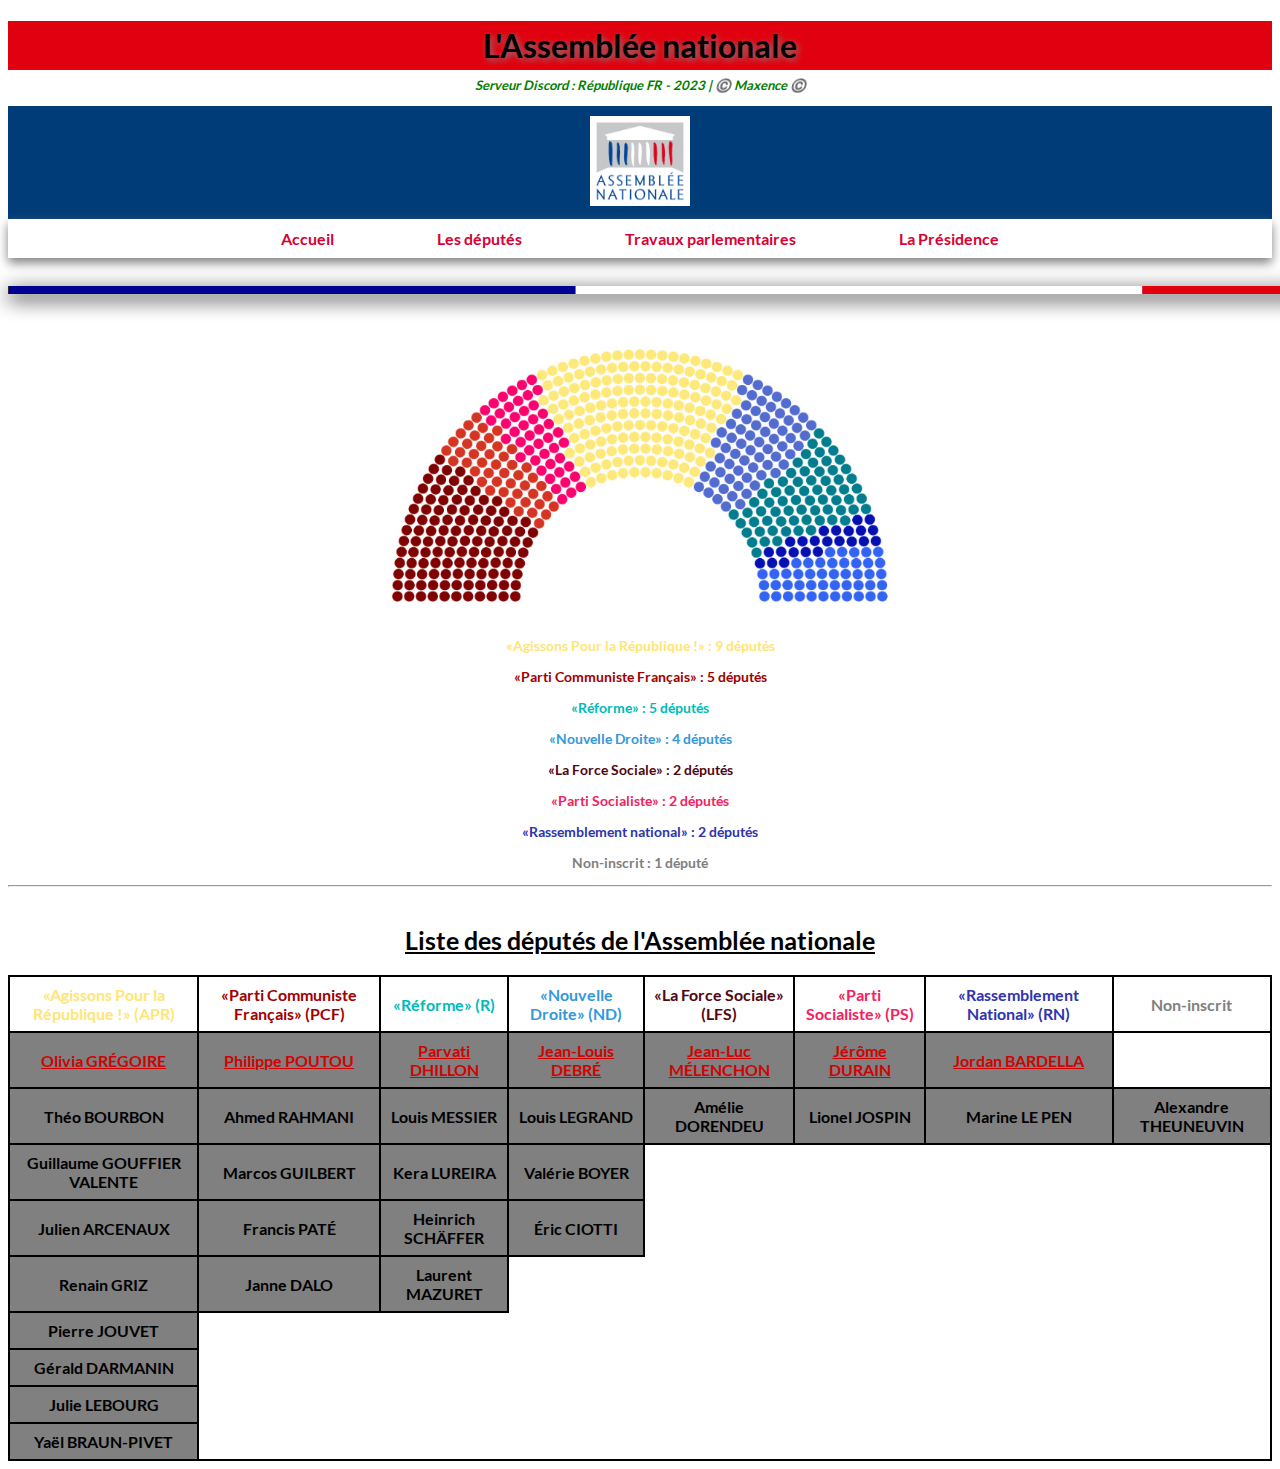
==== depute.html @ ee34c6cf "🟡 Mise à jour de la liste des députés" ====
<!DOCTYPE html>
<html lang="fr">
  <!-- * Basic page elements-->
  <head>
    <title>Assemblée nationale - Les députés</title>
    <meta charset="utf-8" />
    <link rel="shorcut icon" href="img/favicone.jpg" type="image/x-icon" />
    <link rel="stylesheet" href="style.css" type="text/css" />
  </head>

  <!-- * Body of the page-->
  <body>
    <!-- Page header-->
    <header>
      <h1>L'Assemblée nationale</h1>
      <p class="txt_header">
        Serveur Discord : République FR - 2023 | ©️ Maxence ©️
      </p>
      <div class="logo_AN_header">
        <a href="index.html">
          <img
            src="img/icon_AN.jpg"
            alt="Logo de l'Assemblée nationale"
            width="100px"
          />
        </a>
      </div>
      <!-- TODO NAV-->
      <nav>
        <a class="link_NAV1" id="link_NAV" href="index.html">Accueil</a>
        <a class="link_NAV2" id="link_NAV" href="depute.html">Les députés</a>
        <a class="link_NAV3" id="link_NAV" href="travaux_parlementaires.html"
          >Travaux parlementaires</a
        >
        <a class="link_NAV4" id="link_NAV" href="presidence.html"
          >La Présidence</a
        >
      </nav>

      <img
        class="long_line"
        src="img/long_line.jpg"
        alt="Longue ligne de séparation"
        width="1700px"
      />
    </header>

    <!-- Member of Parliament-->
    <main>
      <!-- * Hémicycle-->
      <div class="compo_AN">
        <img
          src="img/compo_AN.jpg"
          alt="Composition de l'Assemblée nationale"
          width="500px"
        />
      </div>
      <!-- * Nombre de députés dans chaque groupe-->
      <div class="nb_depute_grp">
        <p style="color: #ffe577">
          «Agissons Pour la République !» : 9 députés
        </p>
        <p style="color: #a20000">«Parti Communiste Français» : 5 députés</p>
        <p style="color: #00bbbb">«Réforme» : 5 députés</p>
        <p style="color: #3498db">«Nouvelle Droite» : 4 députés</p>
        <p style="color: #520811">«La Force Sociale» : 2 députés</p>
        <p style="color: #f52160">«Parti Socialiste» : 2 députés</p>
        <p style="color: #3133af">«Rassemblement national» : 2 députés</p>
        <p style="color: gray">Non-inscrit : 1 député</p>
      </div>
      <hr />

      <!-- * List of Members of Parliament-->
      <table id="tableau_center">
        <caption>
          Liste des députés de l'Assemblée nationale
        </caption>
        <!-- TODO Liste des groupes-->
        <!-- ! Première ligne-->
        <tr>
          <th id="apr">«Agissons Pour la République !» (APR)</th>
          <th id="pcf">«Parti Communiste Français» (PCF)</th>
          <th id="r">«Réforme» (R)</th>
          <th id="nd">«Nouvelle Droite» (ND)</th>
          <th id="lfs">«La Force Sociale» (LFS)</th>
          <th id="ps">«Parti Socialiste» (PS)</th>
          <th id="rn">«Rassemblement National» (RN)</th>
          <th id="ni">Non-inscrit</th>
        </tr>
        <!-- TODO Liste des députés-->
        <!-- ! Deuxième ligne-->
        <tr class="prst_groupe">
          <td>Olivia GRÉGOIRE</td>
          <td>Philippe POUTOU</td>
          <td>Parvati DHILLON</td>
          <td>Jean-Louis DEBRÉ</td>
          <td>Jean-Luc MÉLENCHON</td>
          <td>Jérôme DURAIN</td>
          <td>Jordan BARDELLA</td>
        </tr>

        <!-- ! Troisième ligne-->
        <tr>
          <td>Théo BOURBON</td>
          <td>Ahmed RAHMANI</td>
          <td>Louis MESSIER</td>
          <td>Louis LEGRAND</td>
          <td>Amélie DORENDEU</td>
          <td>Lionel JOSPIN</td>
          <td>Marine LE PEN</td>
          <td>Alexandre THEUNEUVIN</td>
        </tr>

        <!-- ! Quatrième ligne-->
        <tr>
          <td>Guillaume GOUFFIER VALENTE</td>
          <td>Marcos GUILBERT</td>
          <td>Kera LUREIRA</td>
          <td>Valérie BOYER</td>
        </tr>

        <!-- ! Cinquième ligne-->
        <tr>
          <td>Julien ARCENAUX</td>
          <td>Francis PATÉ</td>
          <td>Heinrich SCHÄFFER</td>
          <td>Éric CIOTTI</td>
        </tr>

        <!-- ! Sixième ligne-->
        <tr>
          <td>Renain GRIZ</td>
          <td>Janne DALO</td>
          <td>Laurent MAZURET</td>
        </tr>

        <!-- ! Septième ligne-->
        <tr>
          <td>Pierre JOUVET</td>
        </tr>

        <!-- ! Huitième ligne-->
        <tr>
          <td>Gérald DARMANIN</td>
        </tr>

        <!-- ! Neuvième ligne-->
        <tr>
          <td>Julie LEBOURG</td>
        </tr>

        <!-- ! Dixième ligne-->
        <tr>
          <td>Yaël BRAUN-PIVET</td>
        </tr>

        <!-- ! Onzième ligne-->
      </table>
    </main>
  </body>
</html>
---- style.css ----
/* ! Rules*/
@font-face {
  font-family: Lato;
  src: url("Lato-Bold.ttf");
}
body {
  font-family: "Lato", "Arial", "serif", "sans-serif";
}

/* * Header*/
header {
  text-align: center;
}

h1 {
  background-color: #e1000f;
  padding: 5px 0px 5px 0px;
  text-shadow: 2px 2px 6px gray;
}
.txt_header {
  font-size: 13px;
  margin-top: -15px;
  font-style: italic;
  color: green;
}

.logo_AN_header {
  background-color: #003c78;
  padding-top: 10px;
  padding-bottom: 10px;
}

nav {
  box-shadow: 0px 5px 10px gray;
  margin: 0px 0px 20px 0px;
  padding: 10px 0px 10px 0px;
}
.link_NAV1,
.link_NAV2,
.link_NAV3 {
  margin-right: 100px;
}
#link_NAV:link {
  color: #d60235;
  text-decoration: none;
  font-weight: bold;
}
#link_NAV:hover {
  color: #d60235;
  border: 2px solid black;
  padding: 2px 2px 2px 2px;
}
#link_NAV:active {
  color: green;
  text-decoration: underline;
  font-style: italic;
}
#link_NAV:visited {
  color: purple;
  text-decoration: none;
  font-weight: normal;
}

.long_line {
  box-shadow: 0px 5px 20px black;
}

/* * INDEX*/
/* Assembly Agenda*/
#section_Assembly-Agenda {
  text-align: center;
}

.Assembly-Agenda {
  border: 5px solid black;
  margin-top: 90px;
  display: inline-block;
  margin-inline: 300px;
  padding: 5px 32px;
  width: min(90%, 1000px);
}
.title_assembly-agenda {
  color: #e34051;
  margin-top: 10px;
  text-align: center;
  background-color: rgb(77, 77, 77);
  padding: 5px 0px 5px 0px;
}
.next_seance {
  text-align: center;
  margin-top: -18px;
  text-decoration: underline;
}
.Assembly-Agenda_content {
  text-align: center;
  margin-top: 15px;
}

/* The Presidency | Member of Parliament*/
.title_prst-member {
  color: black;
  text-align: center;
  margin-top: 55px;
}
.small_line {
  text-align: center;
}
.link_prst {
  text-decoration: none;
  color: black;
}
.img_YBP {
  box-shadow: 2px 2px 20px gray;
  border-radius: 100%;
  margin-right: 620px;
  margin-left: 200px;
}
.txt_YBP {
  font-style: italic;
  font-size: 12px;
  margin-top: 20px;
  margin-left: 160px;
}
.txt_compoAN {
  font-style: italic;
  font-size: 12px;
  margin-top: 20px;
  margin-left: 80px;
}

.link_depute {
  text-decoration: none;
  color: black;
}
#div_prst-member {
  display: flex;
}

/* * DÉPUTÉ*/
/* Member of Parliament*/
.compo_AN {
  text-align: center;
  margin-top: 50px;
}
.nb_depute_grp {
  text-align: center;
  margin-top: 30px;
  font-size: 14px;
}

#tableau_center {
  margin-left: auto;
  margin-right: auto;
}
table,
th,
td {
  border: 2px solid black;
  border-collapse: collapse;
}
th,
td {
  padding: 8px;
  text-align: center;
}
td {
  background-color: gray;
}
caption {
  margin-top: 30px;
  margin-bottom: 20px;
  font-size: 25px;
  color: black;
  text-decoration: underline;
}

#apr {
  color: #ffe577;
}
#pcf {
  color: #a20000;
}
#r {
  color: #00bbbb;
}
#nd {
  color: #3498db;
}
#lfs {
  color: #520811;
}
#ps {
  color: #f52160;
}
#rn {
  color: #3133af;
}
#ni {
  color: gray;
}

.prst_groupe {
  color: rgb(206, 3, 3);
  text-decoration: underline;
}

/* * TRAVAUX PARLEMENTAIRES*/
/* Last session*/
.title_lastsession {
  color: black;
  margin-top: 10px;
}
.p_center {
  text-align: center;
}

#last-session {
  text-align: center;
}

.last_session {
  border: 5px solid black;
  margin-top: 60px;
  margin-bottom: 10px;
  display: inline-block;
  margin-inline: 300px;
  padding: 5px 32px;
  width: min(90%, 1000px);
  text-align: center;
}

.title_allsession {
  text-align: center;
  margin-top: 30px;
  padding-left: -50px;
}
.small_line_2 {
  text-align: center;
  margin-top: 40px;
}

/* Textes adoptés/refusés/en cours de débat*/
.title_txtadopt {
  margin-top: 50px;
}

.link_txtdelois_adopt {
  text-decoration: none;
  color: #16c60c;
}
.link_txtdelois_adopt:hover {
  text-decoration: underline;
}

.title_txtrefuse {
  margin-top: 50px;
}
.link_txtdelois_refuse {
  text-decoration: none;
  color: #e81224;
}
.link_txtdelois_refuse:hover {
  text-decoration: underline;
}

.title_txtencourstraitement {
  margin-top: 50px;
}

.li {
  margin-top: 10px;
}

/* * LA PRÉSIDENCE*/
/* Cabinet de la Présidente*/
.title_cabinetprst {
  color: black;
  margin-top: 30px;
  text-align: center;
}

#div_cabinetprst {
  display: flex;
}
.legende_imgYBP {
  margin-left: 150px;
  margin-top: 20px;
}
.img_MO {
  box-shadow: 2px 2px 20px gray;
  border-radius: 20%;
  margin-left: -80px;
}
.legende_imgMO {
  margin-left: -70px;
  margin-top: 20px;
}

/* Les VP Assemblée nationale*/
.title_vp {
  text-align: center;
}
#div_1erVP {
  text-align: center;
  margin-top: 50px;
}
.MLP {
  box-shadow: 2px 2px 20px gray;
  border-radius: 100%;
}

#VP {
  display: flex;
}
.JA {
  box-shadow: 2px 2px 20px gray;
  border-radius: 50%;
}
.JLD {
  box-shadow: 2px 2px 20px gray;
  border-radius: 25%;
  margin-left: 200px;
}
.LJ {
  box-shadow: 2px 2px 20px gray;
  border-radius: 70%;
  margin-left: 300px;
}
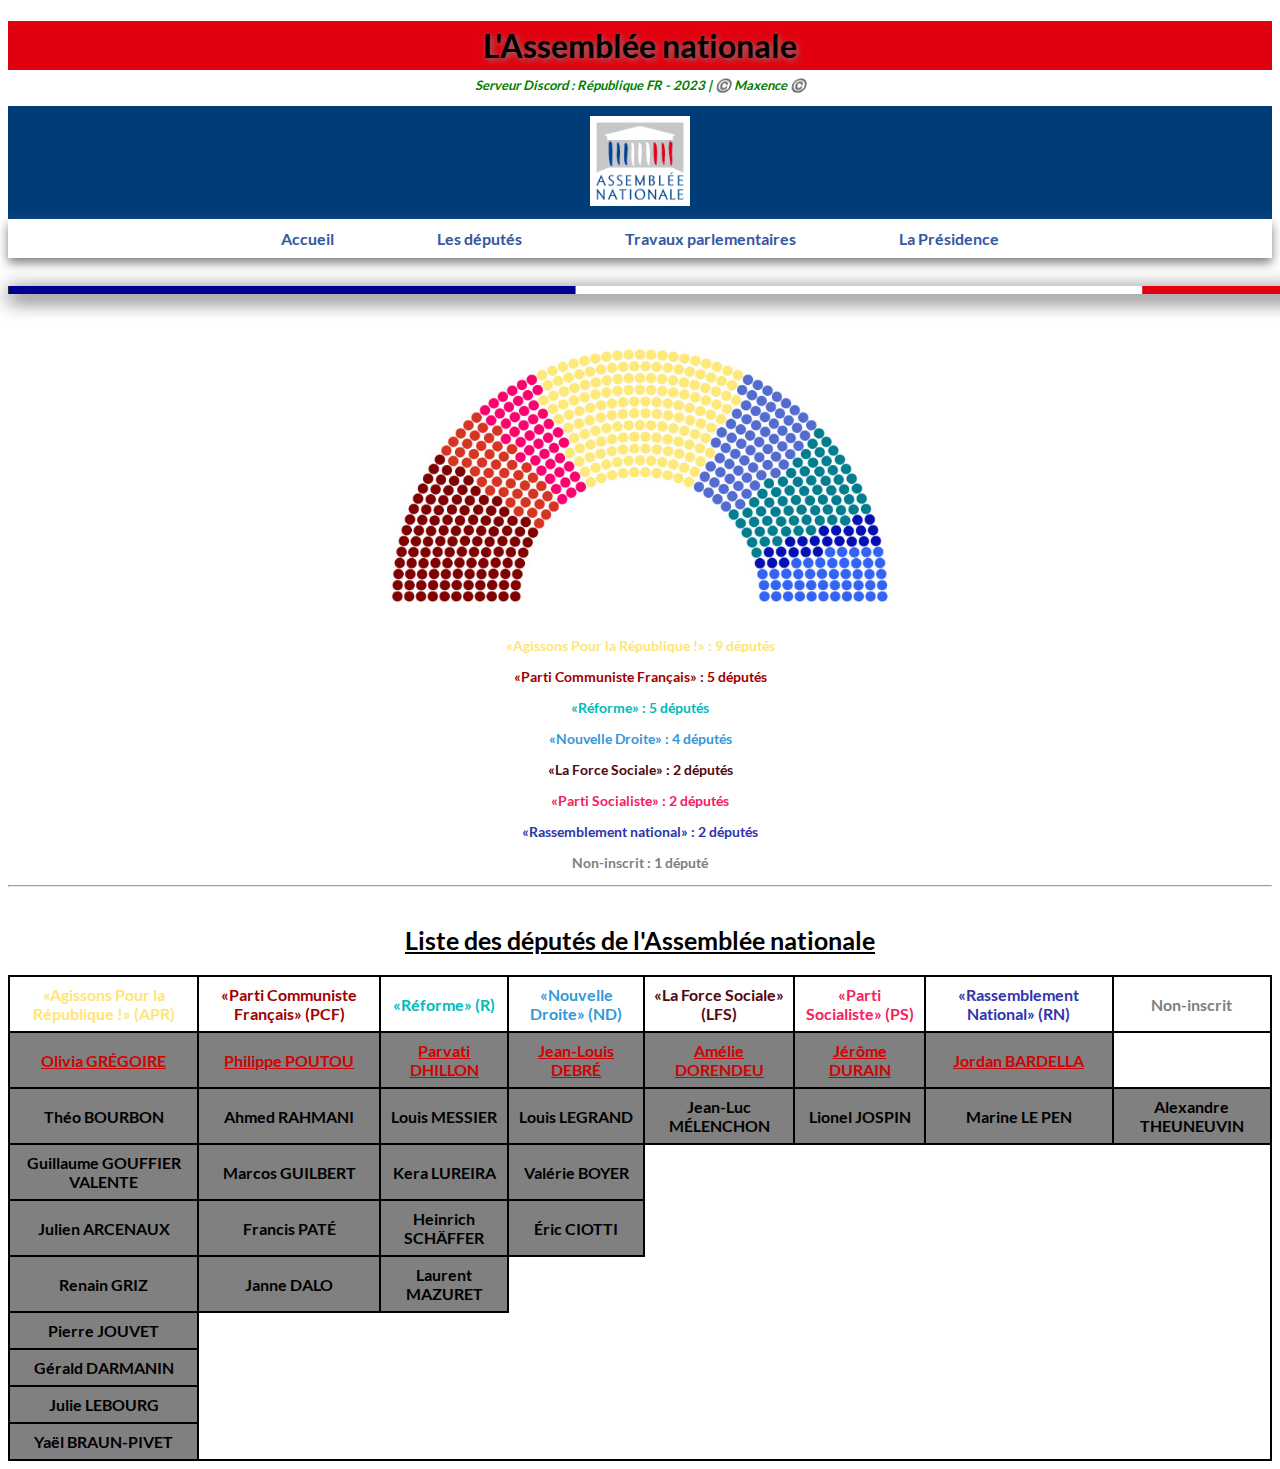
==== commit 41935755: "🟡 Mise à jour de la liste des députés" ====
--- a/depute.html
+++ b/depute.html
@@ -94,7 +94,7 @@
           <td>Philippe POUTOU</td>
           <td>Parvati DHILLON</td>
           <td>Jean-Louis DEBRÉ</td>
-          <td>Jean-Luc MÉLENCHON</td>
+          <td>Amélie DORENDEU</td>
           <td>Jérôme DURAIN</td>
           <td>Jordan BARDELLA</td>
         </tr>
@@ -105,7 +105,7 @@
           <td>Ahmed RAHMANI</td>
           <td>Louis MESSIER</td>
           <td>Louis LEGRAND</td>
-          <td>Amélie DORENDEU</td>
+          <td>Jean-Luc MÉLENCHON</td>
           <td>Lionel JOSPIN</td>
           <td>Marine LE PEN</td>
           <td>Alexandre THEUNEUVIN</td>
--- a/style.css
+++ b/style.css
@@ -40,25 +40,13 @@
 .link_NAV3 {
   margin-right: 100px;
 }
-#link_NAV:link {
-  color: #d60235;
-  text-decoration: none;
-  font-weight: bold;
+#link_NAV {
+  color: #3558a2;
+  text-decoration: none;
 }
 #link_NAV:hover {
-  color: #d60235;
-  border: 2px solid black;
-  padding: 2px 2px 2px 2px;
-}
-#link_NAV:active {
-  color: green;
-  text-decoration: underline;
-  font-style: italic;
-}
-#link_NAV:visited {
-  color: purple;
-  text-decoration: none;
-  font-weight: normal;
+  color: #e1000f;
+  text-decoration: underline;
 }
 
 .long_line {
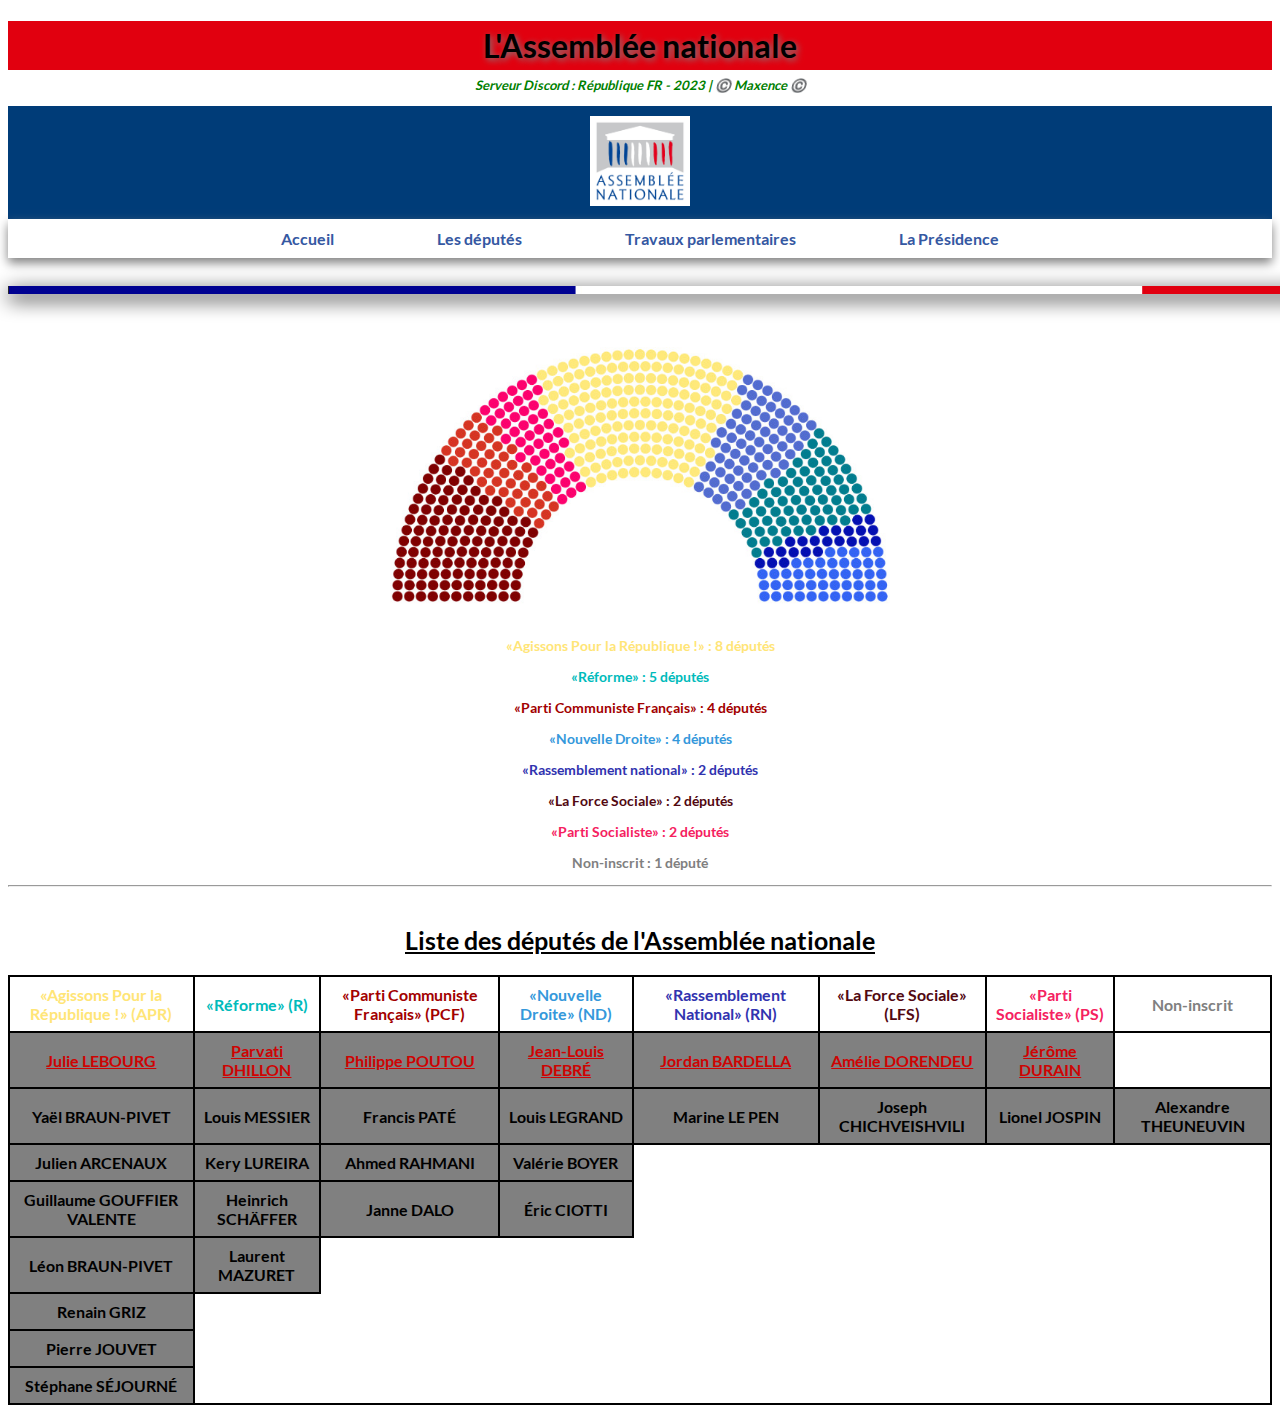
==== commit aec85102: "🟡 Mise à jour de la liste des députés" ====
--- a/depute.html
+++ b/depute.html
@@ -58,14 +58,14 @@
       <!-- * Nombre de députés dans chaque groupe-->
       <div class="nb_depute_grp">
         <p style="color: #ffe577">
-          «Agissons Pour la République !» : 9 députés
+          «Agissons Pour la République !» : 8 députés
         </p>
-        <p style="color: #a20000">«Parti Communiste Français» : 5 députés</p>
         <p style="color: #00bbbb">«Réforme» : 5 députés</p>
+        <p style="color: #a20000">«Parti Communiste Français» : 4 députés</p>
         <p style="color: #3498db">«Nouvelle Droite» : 4 députés</p>
+        <p style="color: #3133af">«Rassemblement national» : 2 députés</p>
         <p style="color: #520811">«La Force Sociale» : 2 députés</p>
         <p style="color: #f52160">«Parti Socialiste» : 2 députés</p>
-        <p style="color: #3133af">«Rassemblement national» : 2 députés</p>
         <p style="color: gray">Non-inscrit : 1 député</p>
       </div>
       <hr />
@@ -79,80 +79,76 @@
         <!-- ! Première ligne-->
         <tr>
           <th id="apr">«Agissons Pour la République !» (APR)</th>
+          <th id="r">«Réforme» (R)</th>
           <th id="pcf">«Parti Communiste Français» (PCF)</th>
-          <th id="r">«Réforme» (R)</th>
           <th id="nd">«Nouvelle Droite» (ND)</th>
+          <th id="rn">«Rassemblement National» (RN)</th>
           <th id="lfs">«La Force Sociale» (LFS)</th>
           <th id="ps">«Parti Socialiste» (PS)</th>
-          <th id="rn">«Rassemblement National» (RN)</th>
           <th id="ni">Non-inscrit</th>
         </tr>
         <!-- TODO Liste des députés-->
         <!-- ! Deuxième ligne-->
         <tr class="prst_groupe">
-          <td>Olivia GRÉGOIRE</td>
+          <td>Julie LEBOURG</td>
+          <td>Parvati DHILLON</td>
           <td>Philippe POUTOU</td>
-          <td>Parvati DHILLON</td>
           <td>Jean-Louis DEBRÉ</td>
+          <td>Jordan BARDELLA</td>
           <td>Amélie DORENDEU</td>
           <td>Jérôme DURAIN</td>
-          <td>Jordan BARDELLA</td>
         </tr>
 
         <!-- ! Troisième ligne-->
         <tr>
-          <td>Théo BOURBON</td>
-          <td>Ahmed RAHMANI</td>
+          <td>Yaël BRAUN-PIVET</td>
           <td>Louis MESSIER</td>
+          <td>Francis PATÉ</td>
           <td>Louis LEGRAND</td>
-          <td>Jean-Luc MÉLENCHON</td>
+          <td>Marine LE PEN</td>
+          <td>Joseph CHICHVEISHVILI</td>
           <td>Lionel JOSPIN</td>
-          <td>Marine LE PEN</td>
           <td>Alexandre THEUNEUVIN</td>
         </tr>
 
         <!-- ! Quatrième ligne-->
         <tr>
-          <td>Guillaume GOUFFIER VALENTE</td>
-          <td>Marcos GUILBERT</td>
-          <td>Kera LUREIRA</td>
+          <td>Julien ARCENAUX</td>
+          <td>Kery LUREIRA</td>
+          <td>Ahmed RAHMANI</td>
           <td>Valérie BOYER</td>
         </tr>
 
         <!-- ! Cinquième ligne-->
         <tr>
-          <td>Julien ARCENAUX</td>
-          <td>Francis PATÉ</td>
+          <td>Guillaume GOUFFIER VALENTE</td>
           <td>Heinrich SCHÄFFER</td>
+          <td>Janne DALO</td>
           <td>Éric CIOTTI</td>
         </tr>
 
         <!-- ! Sixième ligne-->
         <tr>
-          <td>Renain GRIZ</td>
-          <td>Janne DALO</td>
+          <td>Léon BRAUN-PIVET</td>
           <td>Laurent MAZURET</td>
         </tr>
 
         <!-- ! Septième ligne-->
         <tr>
-          <td>Pierre JOUVET</td>
+          <td>Renain GRIZ</td>
         </tr>
 
         <!-- ! Huitième ligne-->
         <tr>
-          <td>Gérald DARMANIN</td>
+          <td>Pierre JOUVET</td>
         </tr>
 
         <!-- ! Neuvième ligne-->
         <tr>
-          <td>Julie LEBOURG</td>
+          <td>Stéphane SÉJOURNÉ</td>
         </tr>
 
         <!-- ! Dixième ligne-->
-        <tr>
-          <td>Yaël BRAUN-PIVET</td>
-        </tr>
 
         <!-- ! Onzième ligne-->
       </table>
--- a/style.css
+++ b/style.css
@@ -5,6 +5,18 @@
 }
 body {
   font-family: "Lato", "Arial", "serif", "sans-serif";
+}
+.construction {
+  color: #eb2f06;
+  font-size: 40px;
+  text-align: center;
+  margin-top: 195px;
+  text-shadow: 4px 4px 8px rgba(0, 0, 0, 0.69);
+  border: 10px inset #e1000f;
+  margin-left: 200px;
+  margin-right: 200px;
+  padding-top: 20px;
+  padding-bottom: 20px;
 }
 
 /* * Header*/
@@ -29,7 +41,7 @@
   padding-top: 10px;
   padding-bottom: 10px;
 }
-
+/* NAV*/
 nav {
   box-shadow: 0px 5px 10px gray;
   margin: 0px 0px 20px 0px;
@@ -231,7 +243,6 @@
 .title_txtadopt {
   margin-top: 50px;
 }
-
 .link_txtdelois_adopt {
   text-decoration: none;
   color: #16c60c;
@@ -254,63 +265,46 @@
 .title_txtencourstraitement {
   margin-top: 50px;
 }
+.link_txtdelois_traitement {
+  text-decoration: none;
+  color: #f7630c;
+}
+.link_txtdelois_traitement:hover {
+  text-decoration: underline;
+}
 
 .li {
   margin-top: 10px;
 }
 
 /* * LA PRÉSIDENCE*/
-/* Cabinet de la Présidente*/
-.title_cabinetprst {
-  color: black;
-  margin-top: 30px;
-  text-align: center;
-}
-
-#div_cabinetprst {
+.img_presentation {
   display: flex;
-}
-.legende_imgYBP {
-  margin-left: 150px;
+  margin-top: 30px;
+  justify-content: center;
+}
+#img_GR {
+  margin-right: 60px;
+}
+.nom_président {
+  text-align: center;
   margin-top: 20px;
 }
-.img_MO {
-  box-shadow: 2px 2px 20px gray;
-  border-radius: 20%;
-  margin-left: -80px;
-}
-.legende_imgMO {
-  margin-left: -70px;
-  margin-top: 20px;
-}
-
-/* Les VP Assemblée nationale*/
-.title_vp {
-  text-align: center;
-}
-#div_1erVP {
-  text-align: center;
-  margin-top: 50px;
-}
-.MLP {
+#nom_président {
+  color: #d60235;
+}
+
+.biography {
+  text-align: center;
+  font-size: 15px;
+}
+
+/* Photos*/
+.img_YBP_2 {
   box-shadow: 2px 2px 20px gray;
   border-radius: 100%;
 }
-
-#VP {
-  display: flex;
-}
-.JA {
-  box-shadow: 2px 2px 20px gray;
-  border-radius: 50%;
-}
-.JLD {
-  box-shadow: 2px 2px 20px gray;
-  border-radius: 25%;
-  margin-left: 200px;
-}
-.LJ {
-  box-shadow: 2px 2px 20px gray;
-  border-radius: 70%;
-  margin-left: 300px;
-}
+#img_YBP {
+  text-align: center;
+  margin-top: 30px;
+}
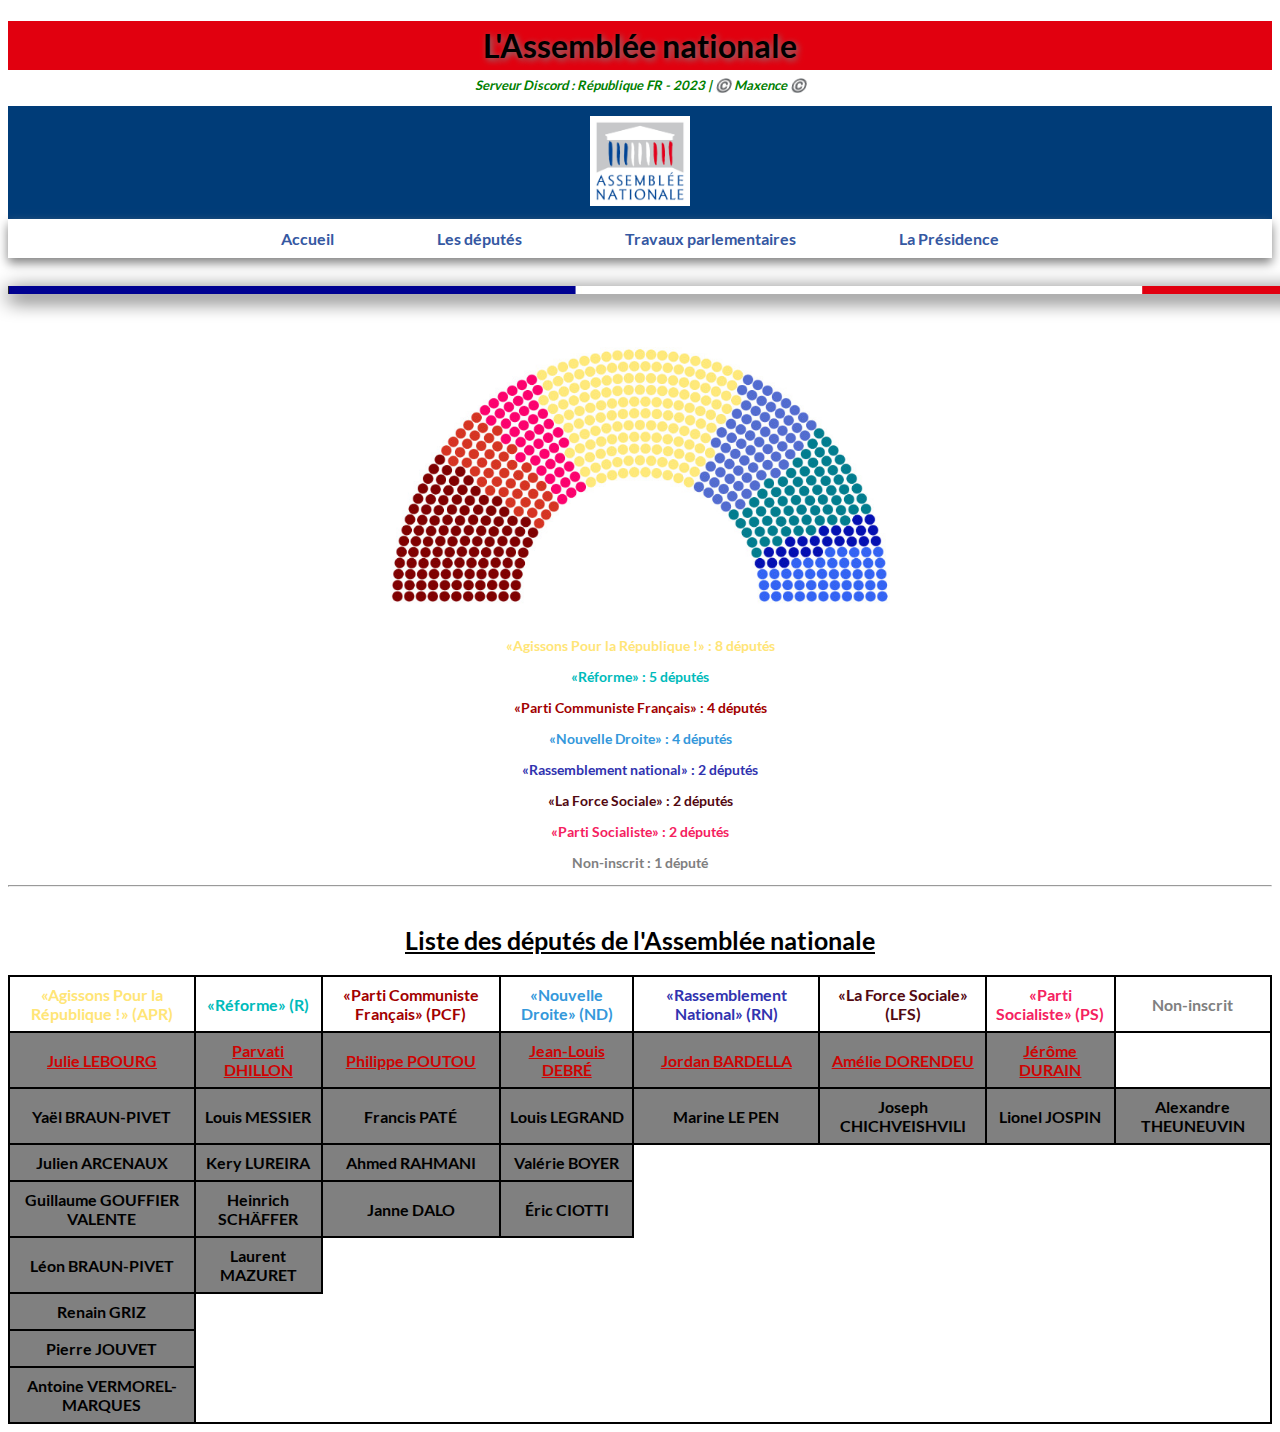
==== commit 24790671: "🟡 Mise à jour de la liste des députés" ====
--- a/depute.html
+++ b/depute.html
@@ -145,7 +145,7 @@
 
         <!-- ! Neuvième ligne-->
         <tr>
-          <td>Stéphane SÉJOURNÉ</td>
+          <td>Antoine VERMOREL-MARQUES</td>
         </tr>
 
         <!-- ! Dixième ligne-->
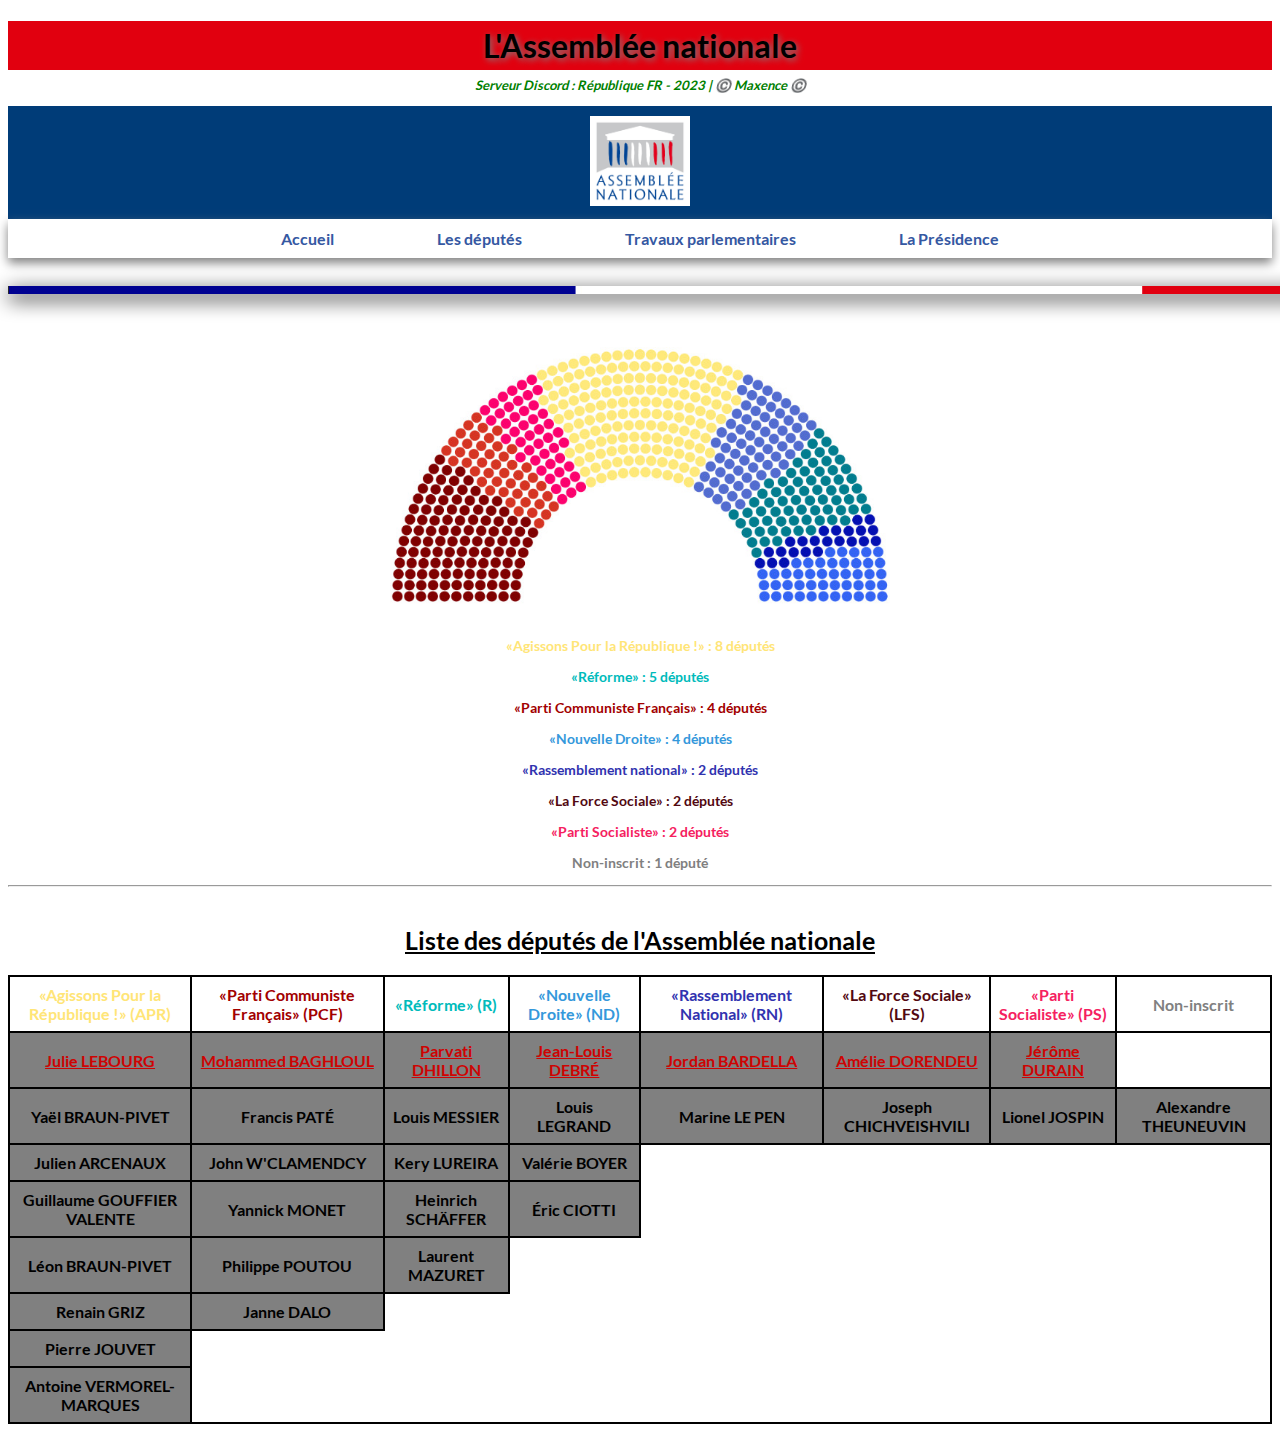
==== commit 488d93fe: "🟡 Mise à jour de la liste des députés" ====
--- a/depute.html
+++ b/depute.html
@@ -79,8 +79,8 @@
         <!-- ! Première ligne-->
         <tr>
           <th id="apr">«Agissons Pour la République !» (APR)</th>
+          <th id="pcf">«Parti Communiste Français» (PCF)</th>
           <th id="r">«Réforme» (R)</th>
-          <th id="pcf">«Parti Communiste Français» (PCF)</th>
           <th id="nd">«Nouvelle Droite» (ND)</th>
           <th id="rn">«Rassemblement National» (RN)</th>
           <th id="lfs">«La Force Sociale» (LFS)</th>
@@ -91,8 +91,8 @@
         <!-- ! Deuxième ligne-->
         <tr class="prst_groupe">
           <td>Julie LEBOURG</td>
+          <td>Mohammed BAGHLOUL</td>
           <td>Parvati DHILLON</td>
-          <td>Philippe POUTOU</td>
           <td>Jean-Louis DEBRÉ</td>
           <td>Jordan BARDELLA</td>
           <td>Amélie DORENDEU</td>
@@ -102,8 +102,8 @@
         <!-- ! Troisième ligne-->
         <tr>
           <td>Yaël BRAUN-PIVET</td>
+          <td>Francis PATÉ</td>
           <td>Louis MESSIER</td>
-          <td>Francis PATÉ</td>
           <td>Louis LEGRAND</td>
           <td>Marine LE PEN</td>
           <td>Joseph CHICHVEISHVILI</td>
@@ -114,28 +114,30 @@
         <!-- ! Quatrième ligne-->
         <tr>
           <td>Julien ARCENAUX</td>
+          <td>John W'CLAMENDCY</td>
           <td>Kery LUREIRA</td>
-          <td>Ahmed RAHMANI</td>
           <td>Valérie BOYER</td>
         </tr>
 
         <!-- ! Cinquième ligne-->
         <tr>
           <td>Guillaume GOUFFIER VALENTE</td>
+          <td>Yannick MONET</td>
           <td>Heinrich SCHÄFFER</td>
-          <td>Janne DALO</td>
           <td>Éric CIOTTI</td>
         </tr>
 
         <!-- ! Sixième ligne-->
         <tr>
           <td>Léon BRAUN-PIVET</td>
+          <td>Philippe POUTOU</td>
           <td>Laurent MAZURET</td>
         </tr>
 
         <!-- ! Septième ligne-->
         <tr>
           <td>Renain GRIZ</td>
+          <td>Janne DALO</td>
         </tr>
 
         <!-- ! Huitième ligne-->
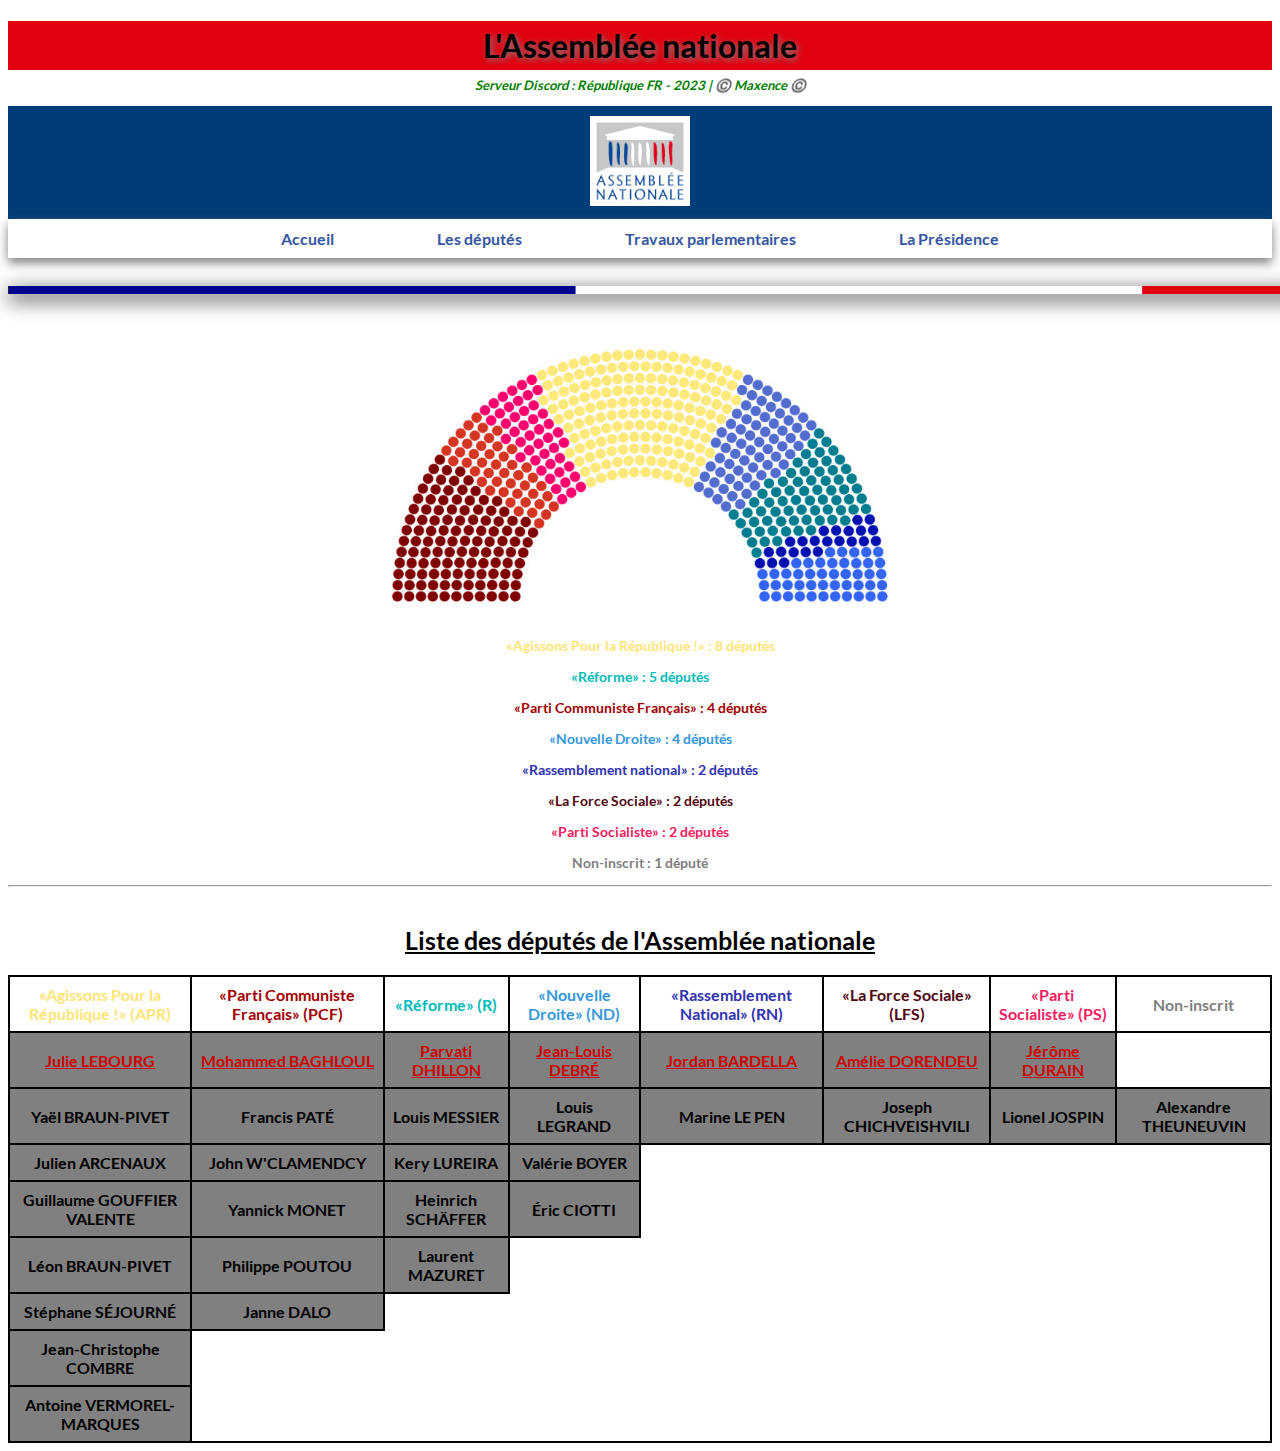
==== commit 25e1a5f5: "🟡 Mise à jour de la liste des députés" ====
--- a/depute.html
+++ b/depute.html
@@ -136,13 +136,13 @@
 
         <!-- ! Septième ligne-->
         <tr>
-          <td>Renain GRIZ</td>
+          <td>Stéphane SÉJOURNÉ</td>
           <td>Janne DALO</td>
         </tr>
 
         <!-- ! Huitième ligne-->
         <tr>
-          <td>Pierre JOUVET</td>
+          <td>Jean-Christophe COMBRE</td>
         </tr>
 
         <!-- ! Neuvième ligne-->
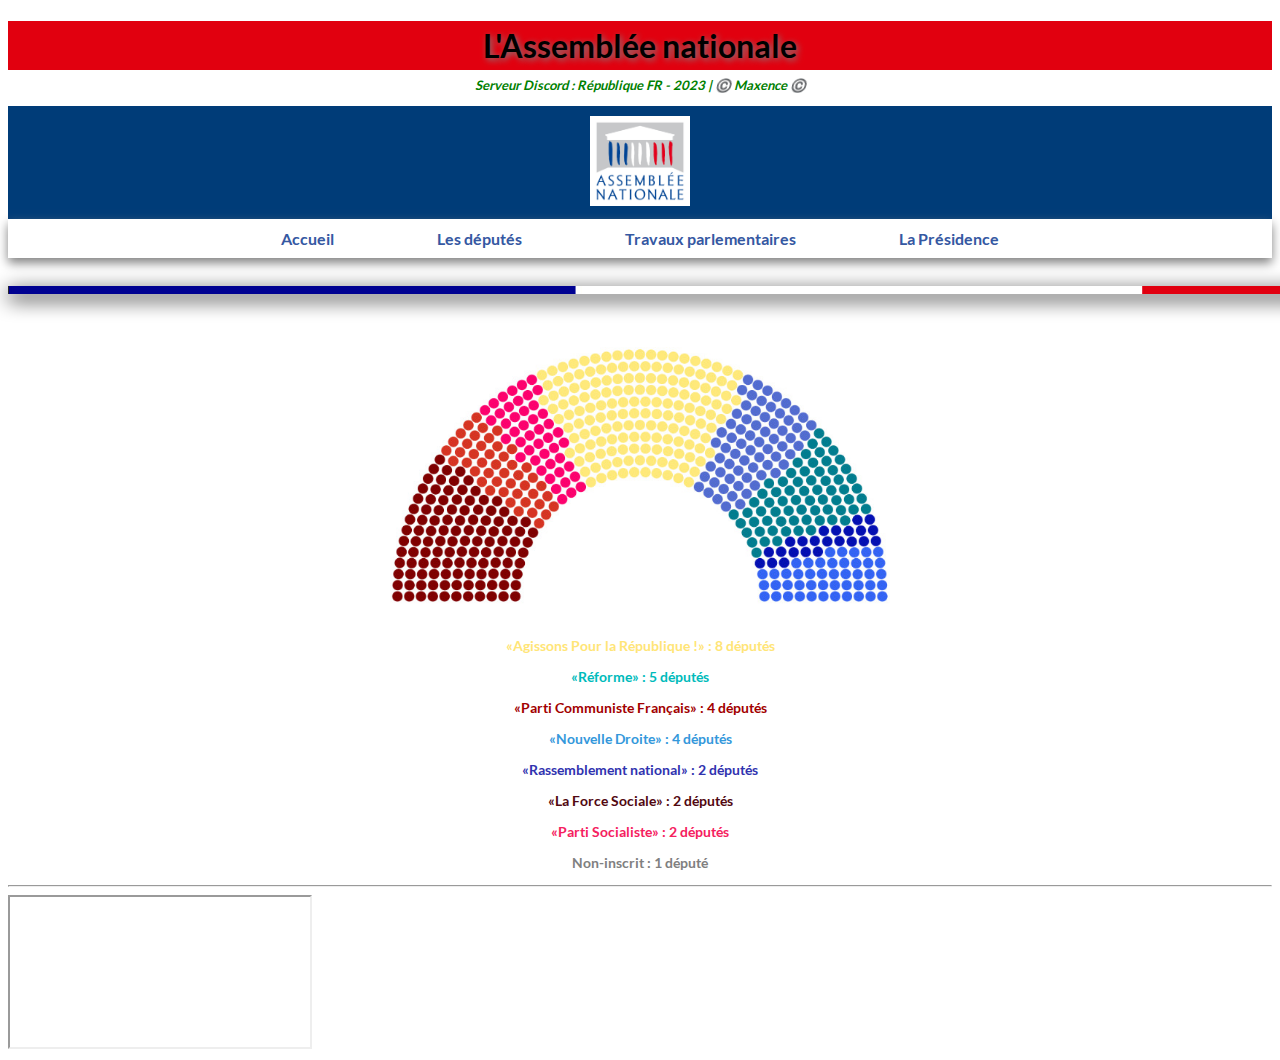
==== commit 8f88ffa4: "🟠 Mise à jour de l'affichage de la liste des députés" ====
--- a/depute.html
+++ b/depute.html
@@ -71,89 +71,10 @@
       <hr />
 
       <!-- * List of Members of Parliament-->
-      <table id="tableau_center">
-        <caption>
-          Liste des députés de l'Assemblée nationale
-        </caption>
-        <!-- TODO Liste des groupes-->
-        <!-- ! Première ligne-->
-        <tr>
-          <th id="apr">«Agissons Pour la République !» (APR)</th>
-          <th id="pcf">«Parti Communiste Français» (PCF)</th>
-          <th id="r">«Réforme» (R)</th>
-          <th id="nd">«Nouvelle Droite» (ND)</th>
-          <th id="rn">«Rassemblement National» (RN)</th>
-          <th id="lfs">«La Force Sociale» (LFS)</th>
-          <th id="ps">«Parti Socialiste» (PS)</th>
-          <th id="ni">Non-inscrit</th>
-        </tr>
-        <!-- TODO Liste des députés-->
-        <!-- ! Deuxième ligne-->
-        <tr class="prst_groupe">
-          <td>Julie LEBOURG</td>
-          <td>Mohammed BAGHLOUL</td>
-          <td>Parvati DHILLON</td>
-          <td>Jean-Louis DEBRÉ</td>
-          <td>Jordan BARDELLA</td>
-          <td>Amélie DORENDEU</td>
-          <td>Jérôme DURAIN</td>
-        </tr>
-
-        <!-- ! Troisième ligne-->
-        <tr>
-          <td>Yaël BRAUN-PIVET</td>
-          <td>Francis PATÉ</td>
-          <td>Louis MESSIER</td>
-          <td>Louis LEGRAND</td>
-          <td>Marine LE PEN</td>
-          <td>Joseph CHICHVEISHVILI</td>
-          <td>Lionel JOSPIN</td>
-          <td>Alexandre THEUNEUVIN</td>
-        </tr>
-
-        <!-- ! Quatrième ligne-->
-        <tr>
-          <td>Julien ARCENAUX</td>
-          <td>John W'CLAMENDCY</td>
-          <td>Kery LUREIRA</td>
-          <td>Valérie BOYER</td>
-        </tr>
-
-        <!-- ! Cinquième ligne-->
-        <tr>
-          <td>Guillaume GOUFFIER VALENTE</td>
-          <td>Yannick MONET</td>
-          <td>Heinrich SCHÄFFER</td>
-          <td>Éric CIOTTI</td>
-        </tr>
-
-        <!-- ! Sixième ligne-->
-        <tr>
-          <td>Léon BRAUN-PIVET</td>
-          <td>Philippe POUTOU</td>
-          <td>Laurent MAZURET</td>
-        </tr>
-
-        <!-- ! Septième ligne-->
-        <tr>
-          <td>Stéphane SÉJOURNÉ</td>
-          <td>Janne DALO</td>
-        </tr>
-
-        <!-- ! Huitième ligne-->
-        <tr>
-          <td>Jean-Christophe COMBRE</td>
-        </tr>
-
-        <!-- ! Neuvième ligne-->
-        <tr>
-          <td>Antoine VERMOREL-MARQUES</td>
-        </tr>
-
-        <!-- ! Dixième ligne-->
-
-        <!-- ! Onzième ligne-->
-      </table>
+      <iframe
+        class="iframe_listdepute"
+        src="https://docs.google.com/spreadsheets/d/e/2PACX-1vQk8-HRZ6UgUzGdVJE3dlQE-YzuGGwh2gTvToGzOjzTS_MB4LheoRx7cw82ei_qLLgGyyQGdY4yVi9i/pubhtml?gid=1905032190&amp;single=true&amp;widget=true&amp;headers=false"
+      ></iframe>
     </main>
   </body>
 </html>
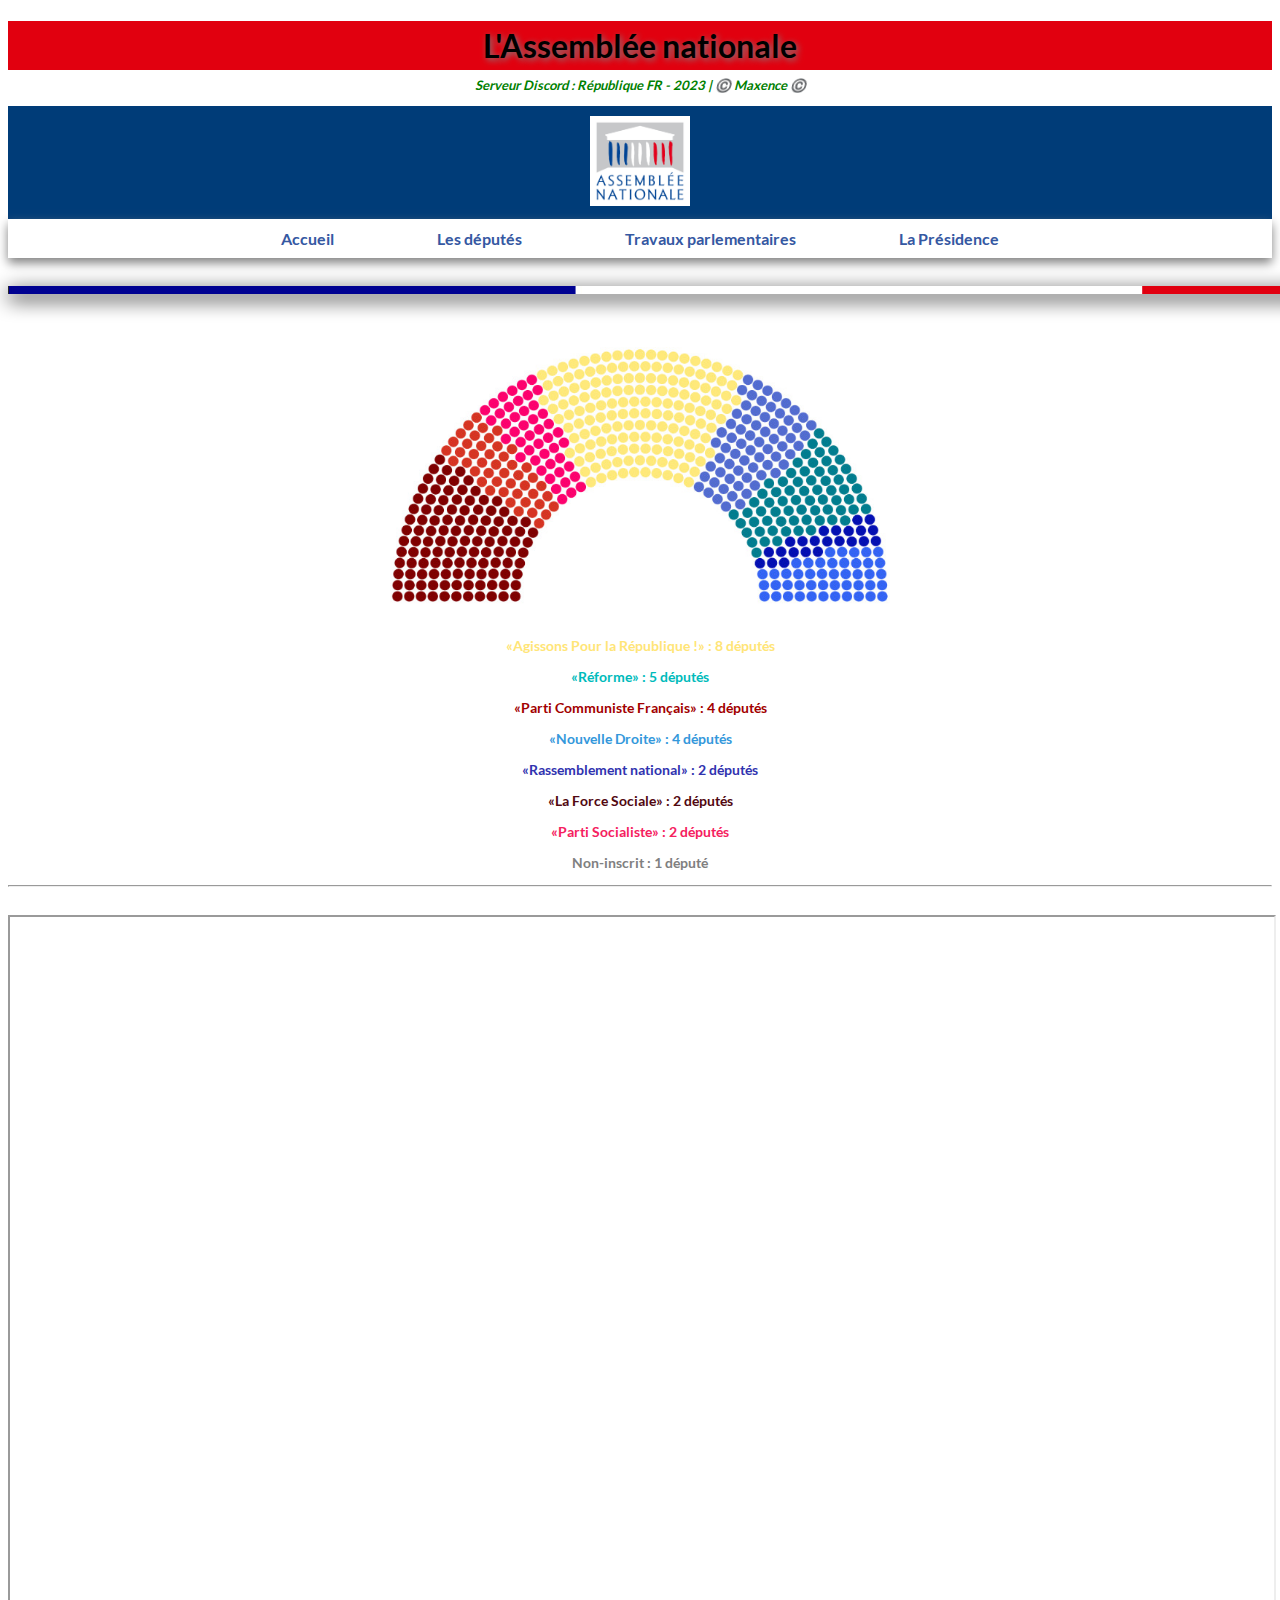
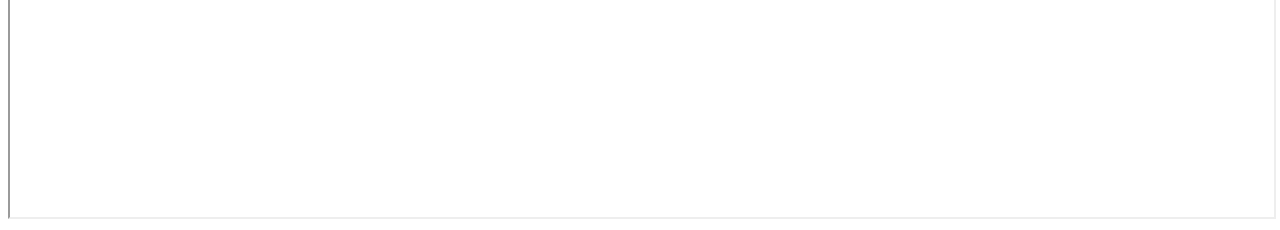
==== commit 087f1992: "Update depute.html" ====
--- a/depute.html
+++ b/depute.html
@@ -73,7 +73,7 @@
       <!-- * List of Members of Parliament-->
       <iframe
         class="iframe_listdepute"
-        src="https://docs.google.com/spreadsheets/d/e/2PACX-1vQk8-HRZ6UgUzGdVJE3dlQE-YzuGGwh2gTvToGzOjzTS_MB4LheoRx7cw82ei_qLLgGyyQGdY4yVi9i/pubhtml?gid=1905032190&amp;single=true&amp;widget=true&amp;headers=false"
+        src="https://docs.google.com/spreadsheets/d/e/2PACX-1vQk8-HRZ6UgUzGdVJE3dlQE-YzuGGwh2gTvToGzOjzTS_MB4LheoRx7cw82ei_qLLgGyyQGdY4yVi9i/pubhtml?widget=true&amp;headers=false"
       ></iframe>
     </main>
   </body>
--- a/style.css
+++ b/style.css
@@ -148,30 +148,10 @@
   font-size: 14px;
 }
 
-#tableau_center {
-  margin-left: auto;
-  margin-right: auto;
-}
-table,
-th,
-td {
-  border: 2px solid black;
-  border-collapse: collapse;
-}
-th,
-td {
-  padding: 8px;
-  text-align: center;
-}
-td {
-  background-color: gray;
-}
-caption {
-  margin-top: 30px;
-  margin-bottom: 20px;
-  font-size: 25px;
-  color: black;
-  text-decoration: underline;
+.iframe_listdepute {
+  margin-top: 20px;
+  width: 100%;
+  height: 900px;
 }
 
 #apr {
@@ -239,6 +219,15 @@
   margin-top: 40px;
 }
 
+.title_ADT {
+  text-align: center;
+}
+.iframe_adt {
+  margin-top: 20px;
+  width: 100%;
+  height: 900px;
+}
+
 /* Textes adoptés/refusés/en cours de débat*/
 .title_txtadopt {
   margin-top: 50px;
